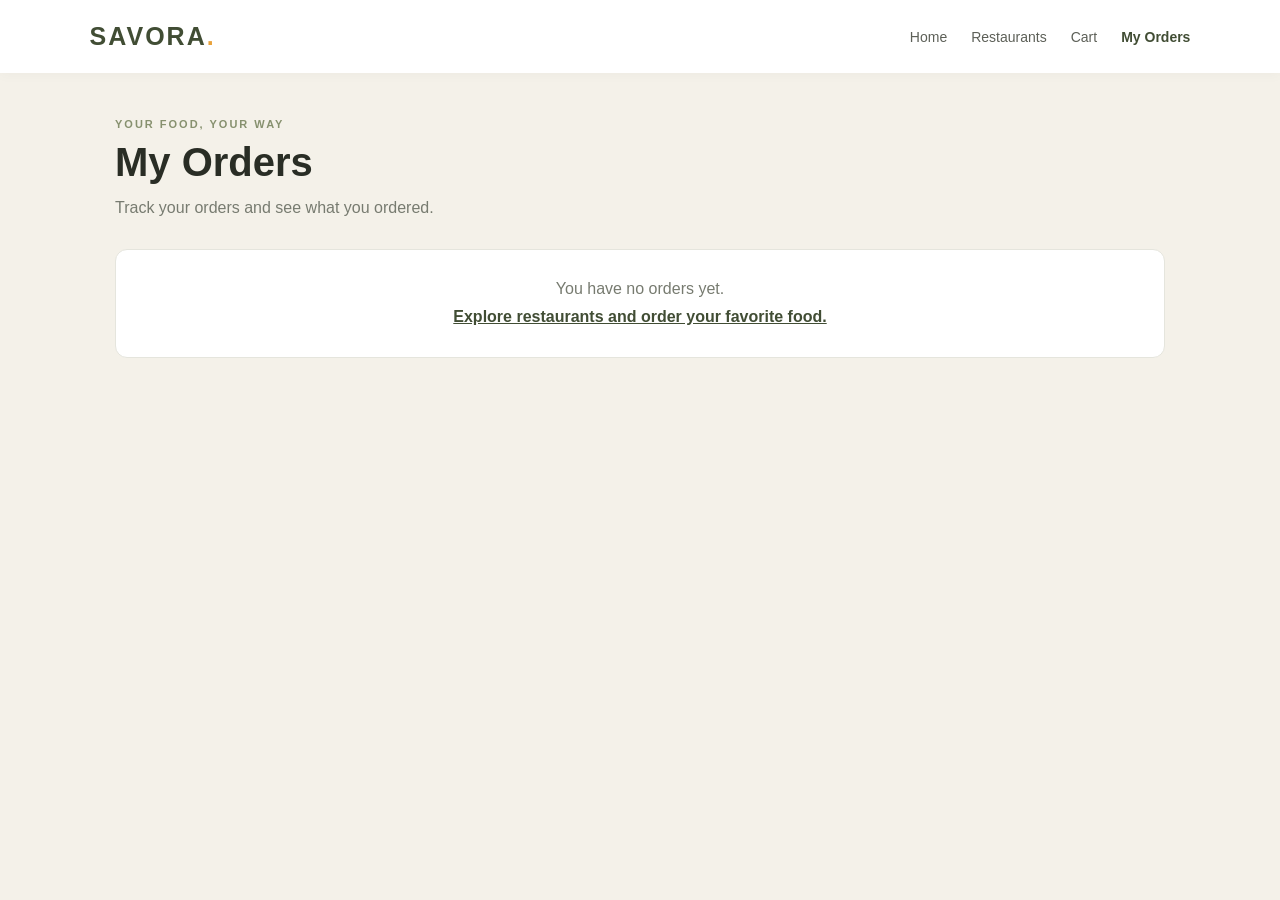
==== orders.html @ adfc4961 "Add files via upload" ====
<!DOCTYPE html>
<html lang="en">
<head>
    <meta charset="UTF-8">
    <meta name="viewport" content="width=device-width, initial-scale=1.0">
    <title>My Orders | Savora</title>
    <link rel="stylesheet" href="orders.css">
</head>
<body>

    <header class="navbar">
        <a class="brand" href="index.html">SAVORA<span>.</span></a>

        <nav>
            <a href="index.html">Home</a>
            <a href="restaurants.html">Restaurants</a>
            <a href="cart.html">Cart</a>
            <a class="active" href="orders.html">My Orders</a>
        </nav>
    </header>

    <main class="container">
        <section class="page-heading">
            <p class="eyebrow">YOUR FOOD, YOUR WAY</p>
            <h1>My Orders</h1>
            <p>Track your orders and see what you ordered.</p>
        </section>

        <div id="ordersMessage" class="notice hidden"></div>
        <section id="ordersList" class="orders-list"></section>
    </main>

    <div id="detailsModal" class="modal hidden"
         role="dialog" aria-modal="true">

        <div class="modal-card">
            <button id="closeModal" class="close-button"
                    aria-label="Close">&times;</button>

            <p class="eyebrow">ORDER INFORMATION</p>
            <h2>Order Details</h2>
            <div id="orderDetails"></div>
        </div>
    </div>

    <script src="orders.js"></script>
</body>
</html>
---- orders.css ----
* {
    margin: 0;
    padding: 0;
    box-sizing: border-box;
}

:root {
    --green: #414d34;
    --dark-green: #303a27;
    --cream: #f4f1e9;
    --text: #292d25;
    --muted: #777b70;
    --border: #e5e5dd;
    --white: #ffffff;
}

body {
    font-family: Arial, sans-serif;
    background: var(--cream);
    color: var(--text);
    min-height: 100vh;
}

.navbar {
    background: var(--white);
    padding: 22px 7%;
    display: flex;
    align-items: center;
    justify-content: space-between;
    gap: 20px;
    box-shadow: 0 2px 12px #00000008;
}

.brand {
    color: var(--green);
    text-decoration: none;
    font-size: 25px;
    font-weight: bold;
    letter-spacing: 2px;
}

.brand span {
    color: #e9a23b;
}

nav {
    display: flex;
    gap: 24px;
    flex-wrap: wrap;
}

nav a {
    color: #5d6058;
    text-decoration: none;
    font-size: 14px;
}

nav a:hover,
nav a.active {
    color: var(--green);
    font-weight: bold;
}

.container {
    width: 90%;
    max-width: 1050px;
    margin: 45px auto;
}

.page-heading {
    margin-bottom: 28px;
}

.eyebrow {
    color: #87916f;
    font-size: 11px;
    font-weight: bold;
    letter-spacing: 2px;
    margin-bottom: 10px;
}

.page-heading h1 {
    font-size: 40px;
    margin-bottom: 10px;
}

.page-heading p:last-child {
    color: var(--muted);
    line-height: 1.6;
}

.orders-list {
    display: grid;
    gap: 18px;
}

.order-card {
    background: var(--white);
    border: 1px solid var(--border);
    border-radius: 16px;
    padding: 24px;
    box-shadow: 0 6px 20px #25291c08;
}

.order-top,
.order-bottom {
    display: flex;
    justify-content: space-between;
    align-items: center;
    gap: 15px;
    flex-wrap: wrap;
}

.order-top {
    padding-bottom: 17px;
    border-bottom: 1px solid var(--border);
}

.order-id {
    font-weight: bold;
    font-size: 16px;
}

.order-date {
    color: var(--muted);
    font-size: 13px;
    margin-top: 7px;
}

.status {
    padding: 8px 12px;
    border-radius: 20px;
    font-size: 12px;
    font-weight: bold;
    background: #f3eddb;
    color: #856b28;
}

.status.preparing {
    background: #e8edfa;
    color: #405d9b;
}

.status.out-for-delivery {
    background: #fcebd9;
    color: #a65d17;
}

.status.delivered {
    background: #e3f2e6;
    color: #347447;
}

.status.cancelled {
    background: #f8e5e3;
    color: #a13f36;
}

.order-items {
    padding: 18px 0;
    color: #565a51;
    font-size: 14px;
    line-height: 1.9;
}

.order-items p {
    overflow-wrap: anywhere;
}

.order-bottom {
    padding-top: 16px;
    border-top: 1px solid var(--border);
}

.total-label {
    color: var(--muted);
    font-size: 13px;
}

.total-price {
    display: block;
    color: var(--green);
    font-size: 22px;
    font-weight: bold;
    margin-top: 5px;
}

.order-actions {
    display: flex;
    gap: 10px;
    flex-wrap: wrap;
}

.button {
    border: none;
    border-radius: 8px;
    padding: 11px 16px;
    font-size: 13px;
    font-weight: bold;
    cursor: pointer;
    transition: 0.2s;
}

.button:hover {
    transform: translateY(-1px);
}

.button-primary {
    background: var(--green);
    color: white;
}

.button-primary:hover {
    background: var(--dark-green);
}

.button-secondary {
    background: #efeee8;
    color: var(--green);
}

.button-danger {
    background: #f8e5e3;
    color: #a13f36;
}

.notice {
    padding: 25px;
    background: white;
    border: 1px solid var(--border);
    border-radius: 12px;
    color: var(--muted);
    text-align: center;
    line-height: 1.8;
}

.notice a {
    color: var(--green);
    font-weight: bold;
}

.hidden {
    display: none !important;
}

/* Order details popup */

.modal {
    position: fixed;
    inset: 0;
    z-index: 10;
    padding: 20px;
    background: #141710a8;
    display: flex;
    align-items: center;
    justify-content: center;
}

.modal-card {
    width: min(600px, 100%);
    max-height: 90vh;
    overflow-y: auto;
    position: relative;
    padding: 30px;
    background: white;
    border-radius: 18px;
}

.modal-card h2 {
    margin-bottom: 22px;
}

.close-button {
    position: absolute;
    top: 12px;
    right: 18px;
    border: none;
    background: none;
    color: var(--muted);
    font-size: 30px;
    cursor: pointer;
}

.detail-row,
.detail-item {
    display: flex;
    justify-content: space-between;
    gap: 15px;
    padding: 13px 0;
    border-bottom: 1px solid var(--border);
    font-size: 14px;
    overflow-wrap: anywhere;
}

.detail-row span:first-child {
    color: var(--muted);
}

.detail-row strong,
.detail-item strong {
    text-align: right;
    overflow-wrap: anywhere;
}

.detail-items {
    margin: 18px 0;
}

.detail-total {
    color: var(--green);
    font-size: 20px;
    font-weight: bold;
    text-align: right;
    margin-top: 20px;
}

@media (max-width: 650px) {
    .navbar {
        align-items: flex-start;
        flex-direction: column;
    }

    nav {
        gap: 14px;
    }

    .container {
        margin: 30px auto;
    }

    .page-heading h1 {
        font-size: 32px;
    }

    .order-card {
        padding: 18px;
    }

    .order-bottom {
        align-items: flex-start;
        flex-direction: column;
    }

    .modal-card {
        padding: 24px 18px;
    }
}
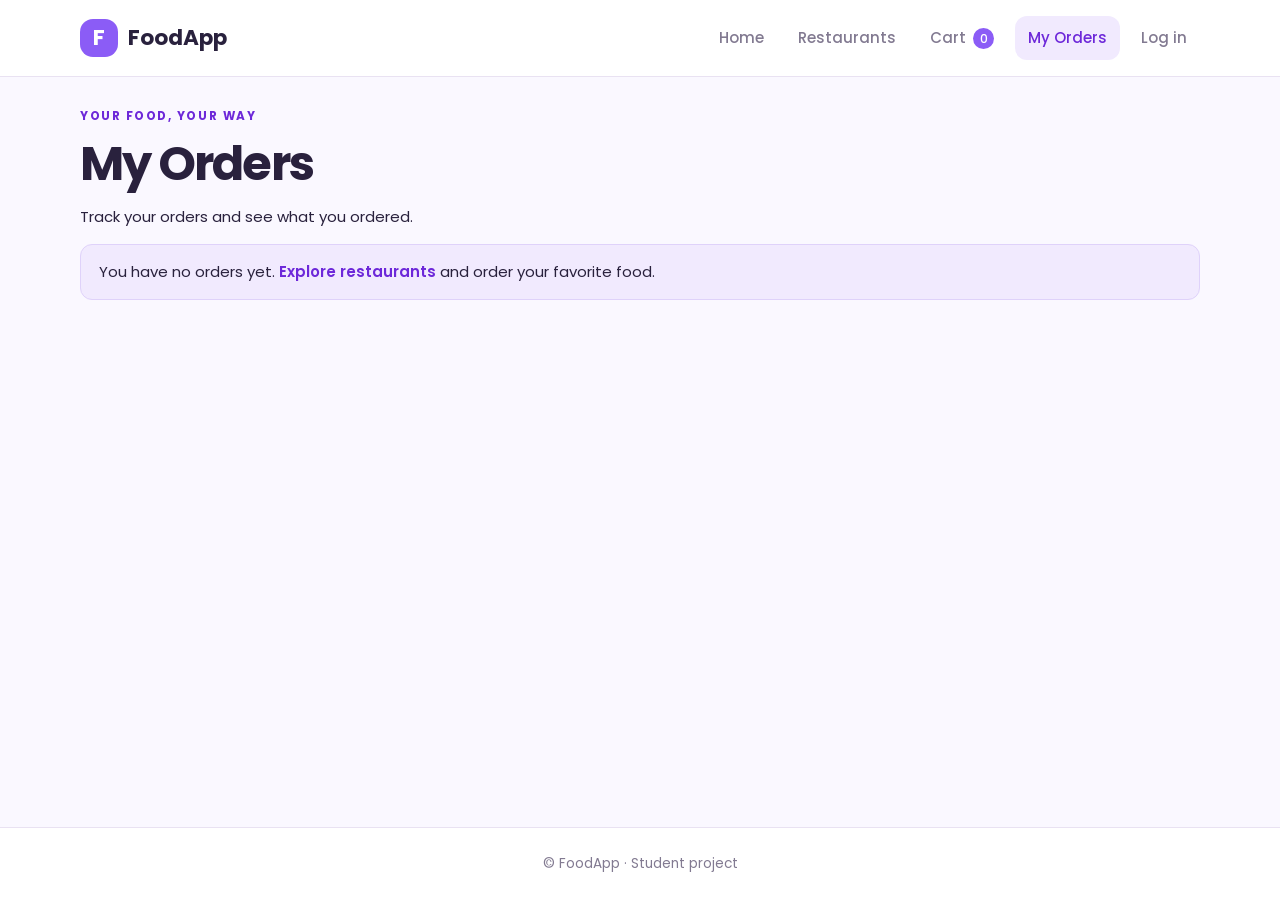
==== commit b7d2ac5d: "Add files via upload" ====
--- a/orders.html
+++ b/orders.html
@@ -1,49 +1,43 @@
-
-<!DOCTYPE html>
-<html lang="en">
-<head>
-    <meta charset="UTF-8">
-    <meta name="viewport" content="width=device-width, initial-scale=1.0">
-    <title>My Orders | Savora</title>
-    <link rel="stylesheet" href="orders.css">
-</head>
-<body>
-
-    <header class="navbar">
-        <a class="brand" href="index.html">SAVORA<span>.</span></a>
-
-        <nav>
-            <a href="index.html">Home</a>
-            <a href="restaurants.html">Restaurants</a>
-            <a href="cart.html">Cart</a>
-            <a class="active" href="orders.html">My Orders</a>
-        </nav>
-    </header>
-
-    <main class="container">
-        <section class="page-heading">
-            <p class="eyebrow">YOUR FOOD, YOUR WAY</p>
-            <h1>My Orders</h1>
-            <p>Track your orders and see what you ordered.</p>
-        </section>
-
-        <div id="ordersMessage" class="notice hidden"></div>
-        <section id="ordersList" class="orders-list"></section>
-    </main>
-
-    <div id="detailsModal" class="modal hidden"
-         role="dialog" aria-modal="true">
-
-        <div class="modal-card">
-            <button id="closeModal" class="close-button"
-                    aria-label="Close">&times;</button>
-
-            <p class="eyebrow">ORDER INFORMATION</p>
-            <h2>Order Details</h2>
-            <div id="orderDetails"></div>
-        </div>
-    </div>
-
-    <script src="orders.js"></script>
-</body>
-</html>
+<!DOCTYPE html>
+<html lang="en">
+<head>
+  <meta charset="utf-8">
+  <meta name="viewport" content="width=device-width, initial-scale=1">
+  <title>My Orders | FoodApp</title>
+  <link rel="preconnect" href="https://fonts.googleapis.com">
+  <link rel="preconnect" href="https://fonts.gstatic.com" crossorigin>
+  <link href="https://fonts.googleapis.com/css2?family=Poppins:wght@400;500;600;700&display=swap" rel="stylesheet">
+  <link rel="stylesheet" href="css/common.css">
+<link rel="stylesheet" href="css/orders.css">
+</head>
+<body>
+  <header id="site-header"></header>
+
+  <main class="container">
+    <section class="page-intro">
+      <p class="eyebrow">YOUR FOOD, YOUR WAY</p>
+      <h1>My Orders</h1>
+      <p>Track your orders and see what you ordered.</p>
+    </section>
+
+    <div id="orders-message" class="notice hidden"></div>
+    <section id="orders-list" class="orders-list"></section>
+
+    <div id="details-modal" class="modal hidden" role="dialog" aria-modal="true" aria-labelledby="modal-title">
+      <div class="modal-card">
+        <button id="close-modal" class="close-button" aria-label="Close">×</button>
+        <p class="eyebrow">ORDER INFORMATION</p>
+        <h2 id="modal-title">Order details</h2>
+        <div id="order-details"></div>
+      </div>
+    </div>
+  </main>
+
+  <footer class="footer">
+    © FoodApp · Student project
+  </footer>
+
+  <script src="js/app.js"></script>
+  <script src="js/orders.js"></script>
+</body>
+</html>
--- a/css/common.css
+++ b/css/common.css
@@ -0,0 +1,385 @@
+/* --- FoodApp Shared Styles (White & Purple Theme) --- */
+
+:root {
+  --primary: #8b5cf6;
+  --primary-dark: #6d28d9;
+  --primary-soft: #f1eafe;
+  --bg: #faf8ff;
+  --surface: #fff;
+  --text: #29213d;
+  --muted: #827a91;
+  --line: #e9e2f2;
+  --success: #168a55;
+  --danger: #d14363;
+  --radius: 18px;
+  --shadow: 0 8px 28px rgba(76, 42, 130, .09);
+  --font: 'Poppins', sans-serif;
+}
+
+*,
+*::before,
+*::after {
+  box-sizing: border-box;
+}
+
+html {
+  scroll-behavior: smooth;
+}
+
+body {
+  margin: 0;
+  background: var(--bg);
+  color: var(--text);
+  font-family: var(--font);
+  font-size: 15px;
+  line-height: 1.6;
+}
+
+a {
+  color: inherit;
+  text-decoration: none;
+}
+
+button,
+input,
+textarea {
+  font: inherit;
+}
+
+button {
+  cursor: pointer;
+}
+
+img {
+  max-width: 100%;
+}
+
+/* --- Typography & Layout --- */
+.container {
+  width: min(1120px, calc(100% - 36px));
+  margin-inline: auto;
+  padding-block: 30px;
+  min-height: calc(100vh - 150px);
+}
+
+.hidden {
+  display: none !important;
+}
+
+.muted {
+  color: var(--muted);
+}
+
+h1,
+h2,
+h3,
+p {
+  margin-top: 0;
+}
+
+h1 {
+  font-size: clamp(2rem, 4vw, 3rem);
+  line-height: 1.15;
+  letter-spacing: -.04em;
+  margin-bottom: 14px;
+}
+
+h2 {
+  font-size: 1.35rem;
+  line-height: 1.3;
+  margin-bottom: 16px;
+}
+
+h3 {
+  font-size: 1.05rem;
+  line-height: 1.35;
+  margin-bottom: 8px;
+}
+
+/* --- Navigation & Brand --- */
+.site-nav {
+  background: #fff;
+  border-bottom: 1px solid var(--line);
+  position: sticky;
+  top: 0;
+  z-index: 20;
+}
+
+.nav-inner {
+  width: min(1120px, calc(100% - 36px));
+  min-height: 76px;
+  margin: auto;
+  display: flex;
+  align-items: center;
+  justify-content: space-between;
+  gap: 24px;
+}
+
+.brand {
+  font-size: 1.35rem;
+  font-weight: 700;
+  display: flex;
+  align-items: center;
+  gap: 10px;
+  white-space: nowrap;
+}
+
+.brand-mark {
+  display: grid;
+  place-items: center;
+  width: 38px;
+  height: 38px;
+  border-radius: 13px;
+  background: var(--primary);
+  color: white;
+}
+
+.nav-links {
+  display: flex;
+  align-items: center;
+  gap: 8px;
+}
+
+.nav-links a {
+  padding: 10px 13px;
+  border-radius: 12px;
+  color: var(--muted);
+  font-weight: 500;
+  transition: .2s;
+}
+
+.nav-links a:hover,
+.nav-links a.active {
+  background: var(--primary-soft);
+  color: var(--primary-dark);
+}
+
+.cart-count {
+  display: inline-grid;
+  place-items: center;
+  min-width: 21px;
+  height: 21px;
+  padding: 0 5px;
+  border-radius: 20px;
+  background: var(--primary);
+  color: #fff;
+  font-size: .75rem;
+  margin-left: 3px;
+}
+
+/* --- Buttons & Links --- */
+.btn {
+  display: inline-flex;
+  align-items: center;
+  justify-content: center;
+  gap: 8px;
+  background: var(--primary);
+  color: #fff;
+  border: 1px solid var(--primary);
+  border-radius: 12px;
+  padding: 11px 18px;
+  font-weight: 600;
+  transition: background .2s, transform .2s;
+  white-space: nowrap;
+}
+
+.btn:hover {
+  background: var(--primary-dark);
+  border-color: var(--primary-dark);
+  transform: translateY(-1px);
+}
+
+.btn-outline {
+  background: #fff;
+  color: var(--primary-dark);
+  border-color: #d7c8f5;
+}
+
+.btn-outline:hover {
+  background: var(--primary-soft);
+  color: var(--primary-dark);
+  border-color: var(--primary);
+}
+
+.full-width {
+  width: 100%;
+}
+
+.text-link {
+  color: var(--primary-dark);
+  font-weight: 600;
+}
+
+.text-link:hover {
+  text-decoration: underline;
+}
+
+.link-button {
+  background: none;
+  border: 0;
+  color: var(--primary-dark);
+  font-weight: 600;
+  padding: 4px;
+}
+
+/* --- Sections, Panels & Components --- */
+.section {
+  margin-block: 38px;
+}
+
+.section-heading {
+  display: flex;
+  align-items: center;
+  justify-content: space-between;
+  gap: 18px;
+  margin-bottom: 18px;
+}
+
+.section-heading h1,
+.section-heading h2 {
+  margin-bottom: 0;
+}
+
+.eyebrow {
+  text-transform: uppercase;
+  letter-spacing: .13em;
+  font-size: .74rem;
+  font-weight: 700;
+  color: var(--primary-dark);
+  margin-bottom: 10px;
+}
+
+.panel {
+  background: #fff;
+  border: 1px solid var(--line);
+  border-radius: var(--radius);
+  padding: 24px;
+  box-shadow: var(--shadow);
+}
+
+/* --- Forms & Inputs --- */
+input:not([type=radio]):not([type=checkbox]),
+textarea {
+  width: 100%;
+  min-width: 0;
+  border: 1px solid #ded5ed;
+  border-radius: 11px;
+  background: #fff;
+  color: var(--text);
+  padding: 12px 13px;
+  outline: none;
+  transition: border .2s, box-shadow .2s;
+}
+
+input:focus,
+textarea:focus {
+  border-color: var(--primary);
+  box-shadow: 0 0 0 3px #8b5cf61c;
+}
+
+textarea {
+  resize: vertical;
+}
+
+label {
+  display: block;
+  font-weight: 500;
+  margin-bottom: 15px;
+}
+
+label input,
+label textarea {
+  margin-top: 6px;
+}
+
+hr {
+  border: 0;
+  border-top: 1px solid var(--line);
+  margin: 18px 0;
+}
+
+.notice {
+  padding: 15px 18px;
+  border: 1px solid #dfd2fa;
+  background: var(--primary-soft);
+  border-radius: 12px;
+  color: var(--text);
+}
+
+.error {
+  color: var(--danger);
+  font-size: .85rem;
+  margin: -9px 0 12px;
+}
+
+.form-message {
+  color: var(--primary-dark);
+  font-size: .9rem;
+}
+
+/* --- Utilities & Toast --- */
+.top-gap {
+  margin-top: 12px;
+}
+
+.centered {
+  text-align: center;
+  display: block;
+  margin-top: 15px;
+}
+
+.rating {
+  color: #9a6700;
+  font-weight: 700;
+}
+
+.toast {
+  position: fixed;
+  bottom: 24px;
+  right: 24px;
+  z-index: 50;
+  background: #29213d;
+  color: #fff;
+  padding: 13px 18px;
+  border-radius: 12px;
+  box-shadow: var(--shadow);
+  max-width: calc(100% - 48px);
+}
+
+.footer {
+  text-align: center;
+  color: var(--muted);
+  padding: 25px 18px;
+  border-top: 1px solid var(--line);
+  background: #fff;
+  font-size: .85rem;
+}
+
+/* --- Responsive Media Queries --- */
+@media (max-width: 700px) {
+  .nav-inner {
+    align-items: flex-start;
+    flex-direction: column;
+    padding: 14px 0;
+    gap: 8px;
+  }
+  .nav-links {
+    width: 100%;
+    overflow-x: auto;
+    padding-bottom: 3px;
+  }
+  .nav-links a {
+    white-space: nowrap;
+    padding: 8px 10px;
+  }
+  .container {
+    width: min(100% - 24px, 1120px);
+    padding-top: 22px;
+  }
+  .panel {
+    padding: 18px;
+  }
+  .section-heading {
+    align-items: flex-start;
+  }
+}
--- a/css/orders.css
+++ b/css/orders.css
@@ -0,0 +1,90 @@
+/* --- Orders List & Cards --- */
+.orders-list {
+  display: grid;
+  gap: 16px;
+}
+
+.order-card {
+  background: #fff;
+  border: 1px solid var(--line);
+  border-radius: 18px;
+  padding: 22px;
+  box-shadow: 0 4px 18px #38205d08;
+}
+
+.order-card-top,
+.order-card-bottom {
+  display: flex;
+  justify-content: space-between;
+  align-items: center;
+  gap: 16px;
+  flex-wrap: wrap;
+}
+
+.order-id {
+  font-weight: 700;
+  color: var(--primary-dark);
+}
+
+.order-date,
+.order-items {
+  color: var(--muted);
+  font-size: .9rem;
+}
+
+.order-status {
+  display: inline-block;
+  border-radius: 30px;
+  padding: 6px 12px;
+  background: var(--primary-soft);
+  color: var(--primary-dark);
+  font-weight: 600;
+  font-size: .8rem;
+}
+
+.total-price {
+  font-size: 1.15rem;
+}
+
+/* --- Modal & Details --- */
+.modal {
+  position: fixed;
+  inset: 0;
+  background: #21163399;
+  display: grid;
+  place-items: center;
+  padding: 20px;
+  z-index: 40;
+}
+
+.modal-card {
+  position: relative;
+  background: #fff;
+  border-radius: 20px;
+  padding: 28px;
+  width: min(560px, 100%);
+  max-height: 85vh;
+  overflow: auto;
+  box-shadow: var(--shadow);
+}
+
+.close-button {
+  position: absolute;
+  right: 16px;
+  top: 12px;
+  border: 0;
+  background: var(--primary-soft);
+  color: var(--primary-dark);
+  border-radius: 50%;
+  width: 36px;
+  height: 36px;
+  font-size: 1.4rem;
+}
+
+.order-detail-line {
+  display: flex;
+  justify-content: space-between;
+  gap: 15px;
+  padding: 10px 0;
+  border-bottom: 1px solid var(--line);
+}
